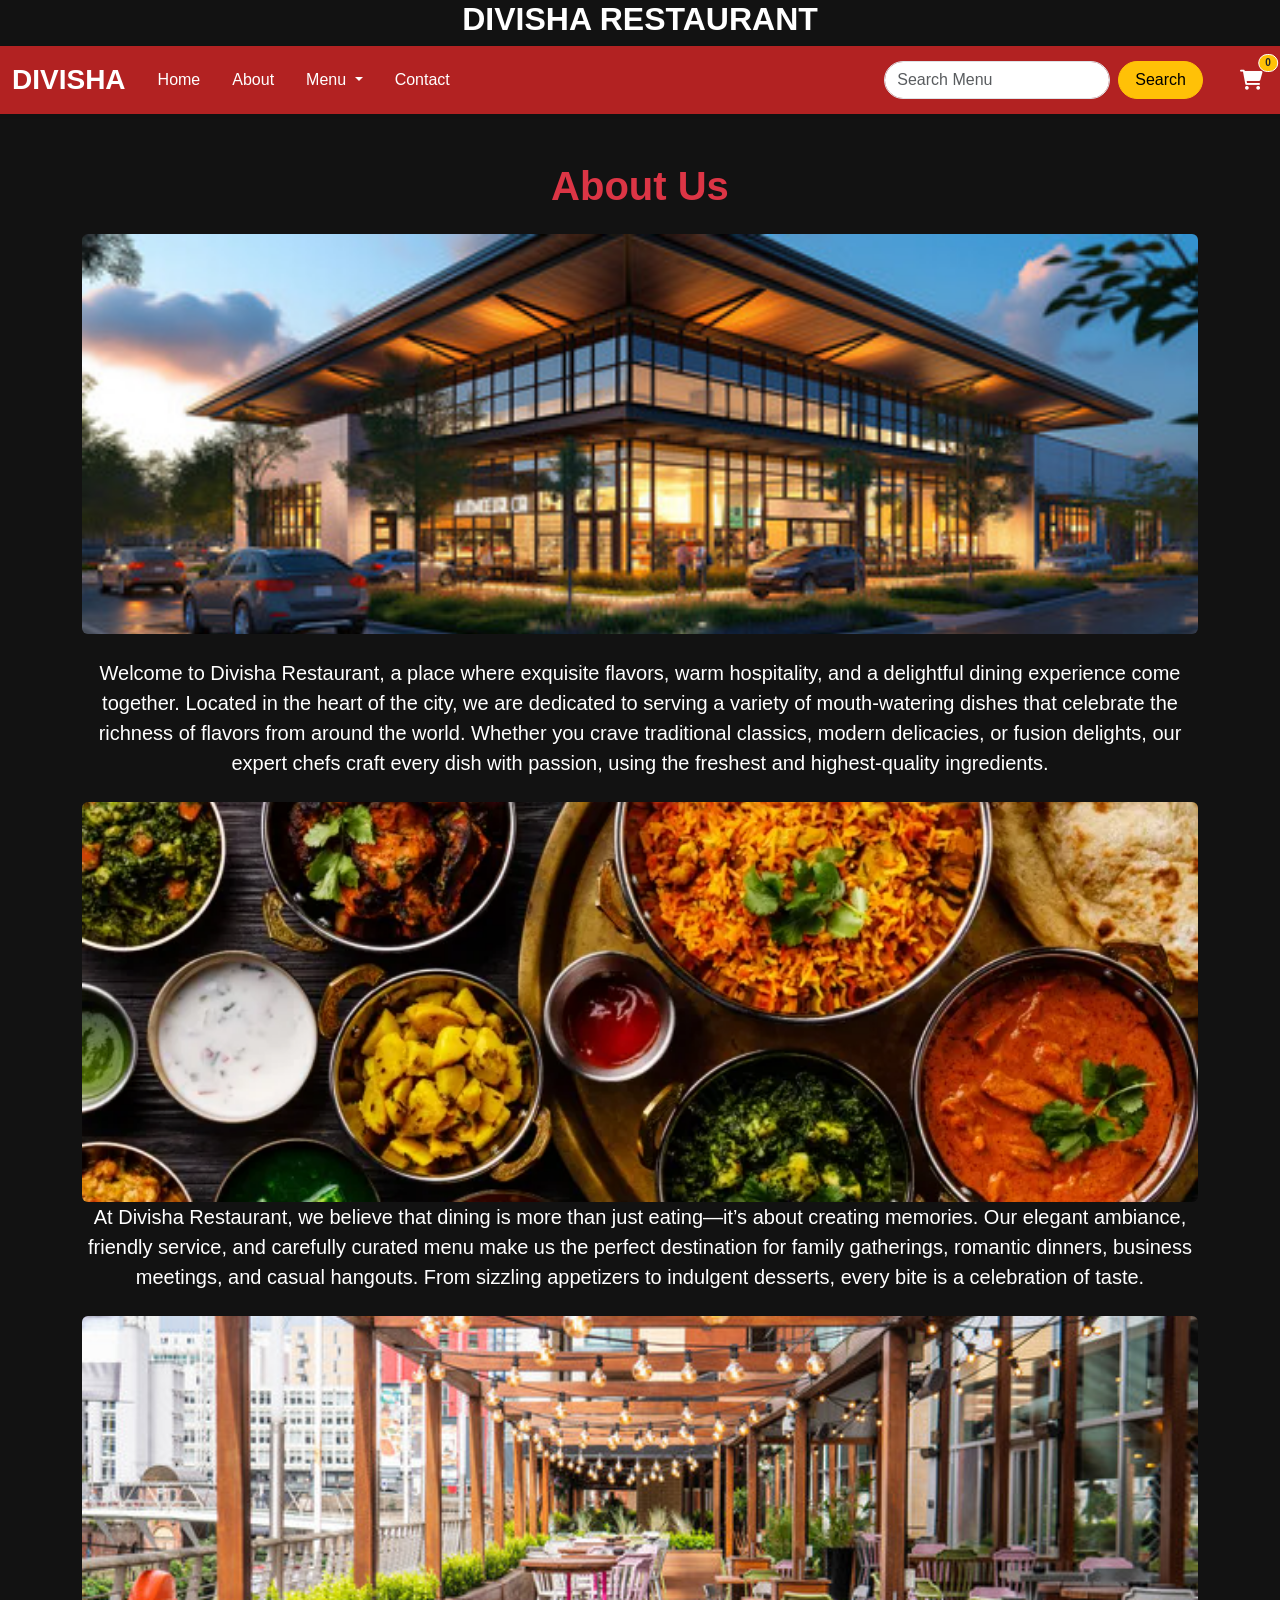
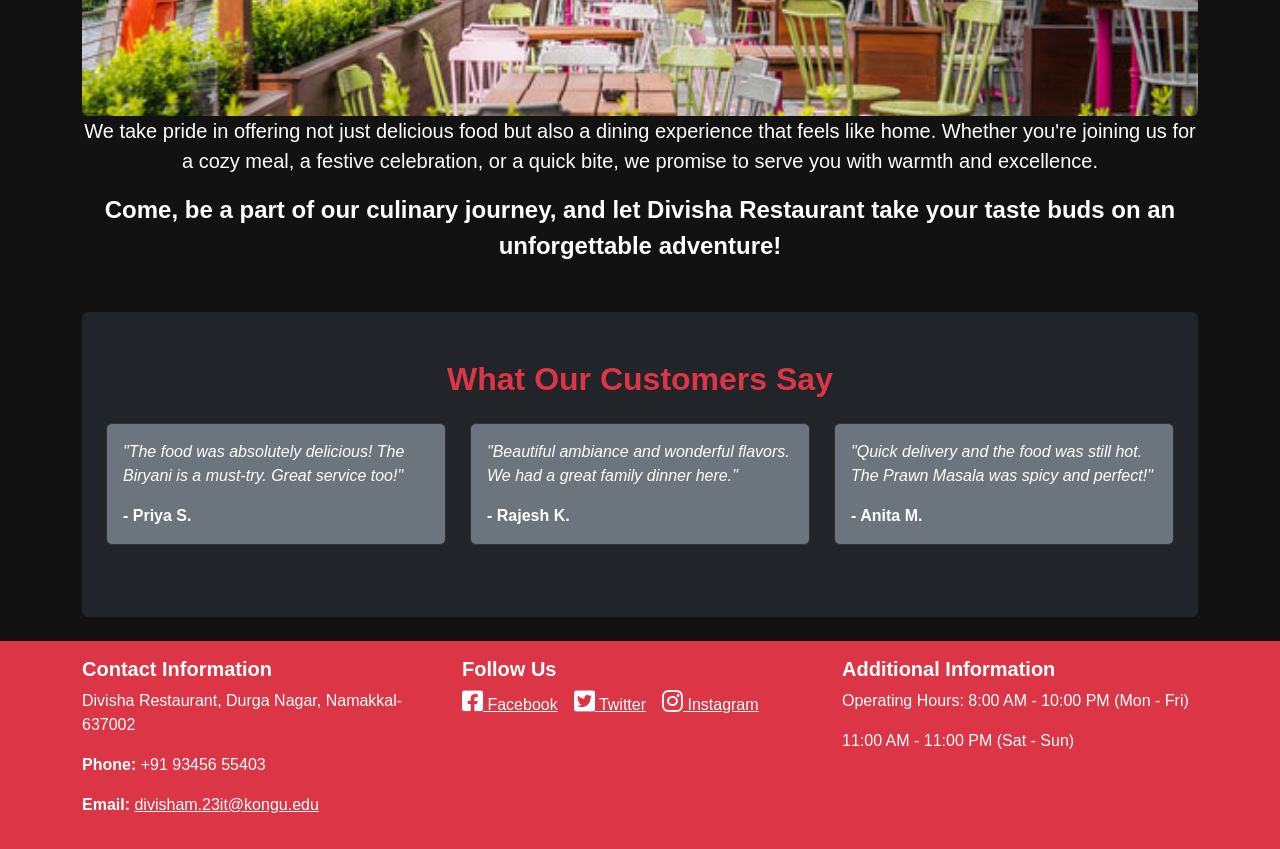
==== about.html @ acbfa1bf "Initial commit: Restaurant website with professional dark theme" ====
<!DOCTYPE html>
<html lang="en">
<head>
    <meta charset="UTF-8">
    <meta name="viewport" content="width=device-width, initial-scale=1.0">
    <title>About Us</title>
    <link href="https://cdn.jsdelivr.net/npm/bootstrap@5.3.3/dist/css/bootstrap.min.css" rel="stylesheet">
    <link rel="stylesheet" href="https://cdnjs.cloudflare.com/ajax/libs/font-awesome/6.0.0/css/all.min.css">
    <link rel="stylesheet" href="home.css">
    <link rel="stylesheet" href="about.css" />
    <script src="script.js"></script>
</head>
<body>

    <header>    
        <h2 class="text-center fw-bold">DIVISHA RESTAURANT</h2>
    </header>
    
    <nav class="navbar navbar-expand-lg navbar-dark bg-danger py-2 sticky-top shadow-sm">
        <div class="container-fluid">
            <a class="navbar-brand fw-bold fs-3" href="index.html">DIVISHA</a>
            <button class="navbar-toggler border-0" type="button" data-bs-toggle="collapse" data-bs-target="#navbarNav">
                <span class="navbar-toggler-icon"></span>
            </button>
            <div class="collapse navbar-collapse" id="navbarNav">
                <ul class="navbar-nav me-auto mb-2 mb-lg-0">
                    <li class="nav-item"><a class="nav-link text-white px-3" href="index.html">Home</a></li>
                    <li class="nav-item"><a class="nav-link text-white px-3" href="about.html">About</a></li>
                    <li class="nav-item dropdown">
                        <a class="nav-link dropdown-toggle text-white px-3" href="#" role="button" data-bs-toggle="dropdown" aria-expanded="false">
                            Menu
                        </a>
                        <ul class="dropdown-menu">
                            <li><a class="dropdown-item" href="veg.html">Veg Menu</a></li>
                            <li><a class="dropdown-item" href="non-veg.html">Non-Veg Menu</a></li>
                        </ul>
                    </li>
                    <li class="nav-item"><a class="nav-link text-white px-3" href="cont.html">Contact</a></li>
                </ul>
                <div class="d-flex align-items-center mt-3 mt-lg-0">
                    <form class="d-flex me-3" action="veg.html" method="get">
                        <input class="form-control me-2 rounded-pill" type="search" name="search" placeholder="Search Menu" aria-label="Search">
                        <button class="btn btn-warning rounded-pill px-3" type="submit">Search</button>
                    </form>
                    <a class="nav-link text-white cart-icon position-relative ms-3" href="cart.html">
                        <i class="fas fa-shopping-cart fa-lg"></i>
                        <span id="cart-count" class="cart-count position-absolute top-0 start-100 translate-middle badge rounded-pill bg-warning text-dark border border-white">0</span>
                    </a>
                </div>
            </div>
        </div>
    </nav>

    <div class="container mt-5 mb-4">
        <h1 class="text-center text-danger fw-bold">About Us</h1>

        <div class="text-center mt-4">
            <img src="outlook.jpg" alt="Restaurant Image" class="img-fluid rounded" style="width: 100%; height: 400px; object-fit: cover;">
        </div>

        <p class="text-center fs-5 fw-normal mt-4">
            Welcome to Divisha Restaurant, a place where exquisite flavors, warm hospitality, and a delightful dining experience come together.  
            Located in the heart of the city, we are dedicated to serving a variety of mouth-watering dishes that celebrate the richness of flavors from around the world.  
            Whether you crave traditional classics, modern delicacies, or fusion delights, our expert chefs craft every dish with passion, using the freshest and highest-quality ingredients.
        </p>

        <div class="text-center mt-4">
            <img src="food.jpg" alt="Food Image" class="img-fluid rounded" style="width: 100%; height: 400px; object-fit: cover;">
        </div>

        <p class="text-center fs-5 fw-normal">
            At Divisha Restaurant, we believe that dining is more than just eating—it’s about creating memories.  
            Our elegant ambiance, friendly service, and carefully curated menu make us the perfect destination for family gatherings, romantic dinners, business meetings, and casual hangouts.  
            From sizzling appetizers to indulgent desserts, every bite is a celebration of taste.
        </p>

        <div class="text-center mt-4">
            <img src="restaurant.jpg" alt="Ambience Image" class="img-fluid rounded" style="width: 100%; height: 400px; object-fit: cover;">
        </div>

        <p class="text-center fs-5 fw-normal">
            We take pride in offering not just delicious food but also a dining experience that feels like home.  
            Whether you're joining us for a cozy meal, a festive celebration, or a quick bite, we promise to serve you with warmth and excellence.
        </p>

        <p class="text-center fw-bold fs-4">
            Come, be a part of our culinary journey, and let Divisha Restaurant take your taste buds on an unforgettable adventure!
        </p>

        <section class="mt-5 py-5 bg-dark rounded">
            <h2 class="text-center text-danger fw-bold mb-4">What Our Customers Say</h2>
            <div class="row px-4">
                <div class="col-md-4 mb-4">
                    <div class="card bg-secondary text-white p-3">
                        <p class="fst-italic">"The food was absolutely delicious! The Biryani is a must-try. Great service too!"</p>
                        <p class="fw-bold mb-0">- Priya S.</p>
                    </div>
                </div>
                <div class="col-md-4 mb-4">
                    <div class="card bg-secondary text-white p-3">
                        <p class="fst-italic">"Beautiful ambiance and wonderful flavors. We had a great family dinner here."</p>
                        <p class="fw-bold mb-0">- Rajesh K.</p>
                    </div>
                </div>
                <div class="col-md-4 mb-4">
                    <div class="card bg-secondary text-white p-3">
                        <p class="fst-italic">"Quick delivery and the food was still hot. The Prawn Masala was spicy and perfect!"</p>
                        <p class="fw-bold mb-0">- Anita M.</p>
                    </div>
                </div>
            </div>
        </section>
    </div>
    <footer class="bg-danger text-white py-3">
        <div class="container">
            <div class="row">
                <div class="col-md-4">
                    <h5 class="fw-bold">Contact Information</h5>
                    <p>Divisha Restaurant, Durga Nagar, Namakkal-637002</p>
                    <p><strong>Phone:</strong> +91 93456 55403</p>
                    <p><strong>Email:</strong> <a href="mailto:divisham.23it@kongu.edu" class="text-white">divisham.23it@kongu.edu</a></p>
                </div>
                <div class="col-md-4">
                    <h5 class="fw-bold">Follow Us</h5>
                    <ul class="list-unstyled d-flex">
                        <li class="me-3">
                            <a href="@ divisha_restaurant" class="text-white" target="_blank"><i class="fab fa-facebook-square" style="font-size: 24px;"></i> Facebook</a>
                        </li>
                        <li class="me-3">
                            <a href="@divisha_restaurant" class="text-white" target="_blank"><i class="fab fa-twitter-square" style="font-size: 24px;"></i> Twitter</a>
                        </li>
                        <li>
                            <a href="@ divi_9705" class="text-white" target="_blank"><i class="fab fa-instagram" style="font-size: 24px;"></i> Instagram</a>
                        </li>
                    </ul>
                </div>
                <div class="col-md-4">
                    <h5 class="fw-bold">Additional Information</h5>
                    <p>Operating Hours: 8:00 AM - 10:00 PM (Mon - Fri)</p>
                    <p>11:00 AM - 11:00 PM (Sat - Sun)</p>
                </div>
            </div>
        </div>
    </footer>

    <script src="https://cdn.jsdelivr.net/npm/bootstrap@5.3.3/dist/js/bootstrap.bundle.min.js"></script>

</body>
</html>
---- home.css ----
/* Common Styles */
body {
    background-color: #121212;
    color: white;
    font-family: 'Segoe UI', Tahoma, Geneva, Verdana, sans-serif;
}

.navbar {
    background-color: #b22222 !important;
}

.hero {
    position: relative;
    width: 100vw;
    height: 100vh;
    background: linear-gradient(rgba(0, 0, 0, 0.7), rgba(0, 0, 0, 0.7)), #1a1a1a;
    display: flex;
    align-items: center;
    justify-content: center;
    color: white;
    text-align: center;
}

.hero-content {
    position: relative;
    z-index: 1;
}

.card {
    background-color: #222;
    color: white;
    border: 1px solid #333;
    transition: transform 0.3s ease;
}

.card:hover {
    transform: translateY(-10px);
}

.toast-notification {
    position: fixed;
    bottom: 20px;
    right: 20px;
    background-color: #28a745;
    color: white;
    padding: 10px 20px;
    border-radius: 5px;
    opacity: 0;
    transition: opacity 0.3s ease;
    z-index: 1000;
}

.toast-notification.show {
    opacity: 1;
}

.cart-icon {
    display: inline-block;
    padding: 5px;
}

.cart-count {
    font-size: 10px;
    padding: 3px 6px;
}

.navbar-nav .nav-link {
    font-weight: 500;
    transition: color 0.3s ease;
}

.navbar-nav .nav-link:hover {
    color: #ffc107 !important;
}

.dropdown-menu {
    background-color: #ffffff !important;
    border: 1px solid #ddd !important;
    box-shadow: 0 8px 16px rgba(0,0,0,0.2) !important;
    padding: 10px 0 !important;
    min-width: 200px !important;
    z-index: 9999 !important;
    display: none;
}

.dropdown-menu.show {
    display: block !important;
}

.dropdown-item {
    color: #000000 !important;
    padding: 8px 20px !important;
    font-weight: 600 !important;
    display: block !important;
    width: 100% !important;
    text-decoration: none !important;
}

.dropdown-item:hover {
    background-color: #b22222 !important;
    color: #ffffff !important;
}
---- about.css ----
body {
    background-color: #121212;
    color: white;
}

.navbar {
    background-color: #b22222;
}

.navbar-nav {
    margin-left: 0;
}

.navbar a {
    color: white;
}

.navbar a:hover {
    color: black;
}

.dropdown-menu a {
    color: black;
}

.dropdown-menu a:hover {
    color: rgb(62, 152, 52);
}

.text-danger {
    color: #ff6347;
}

.header {
    background-color: black;
    padding: 20px 0;
    text-align: center;
    color: white;
    font-size: 24px;
    font-weight: bold;
}
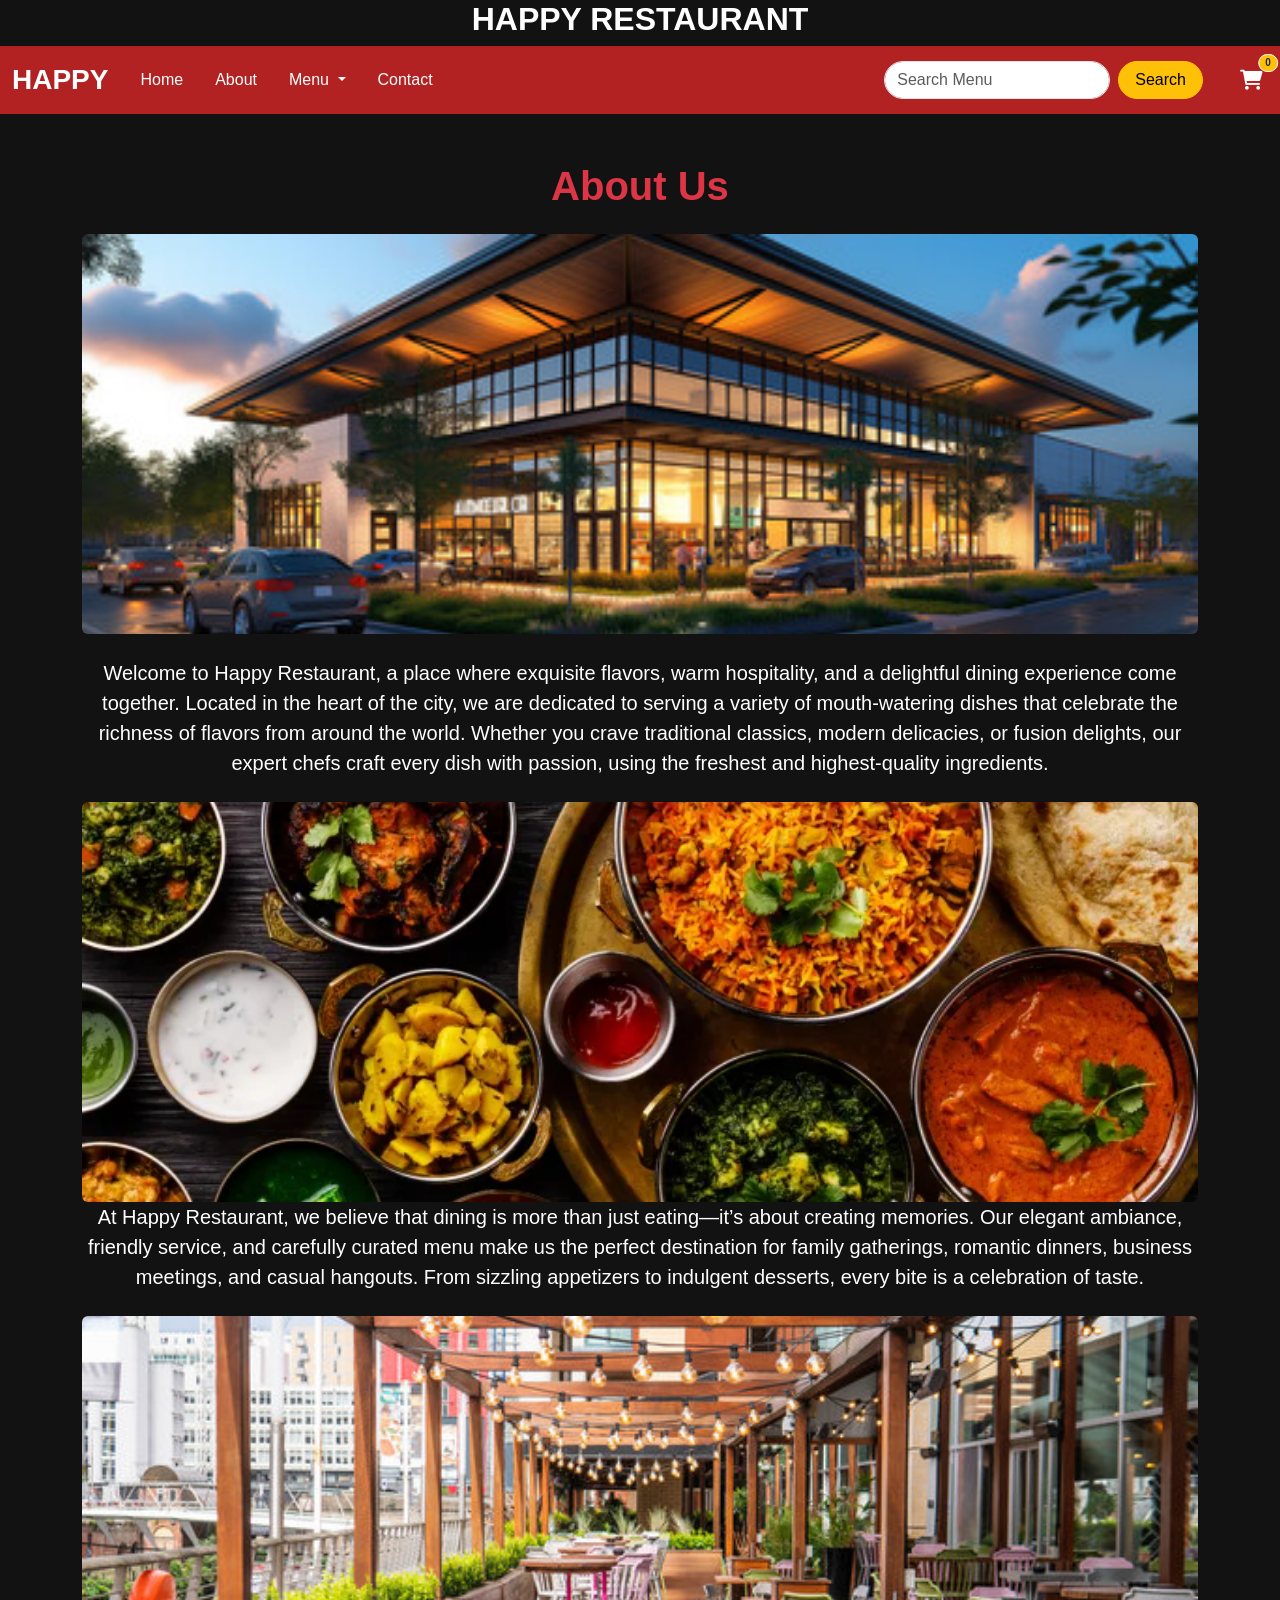
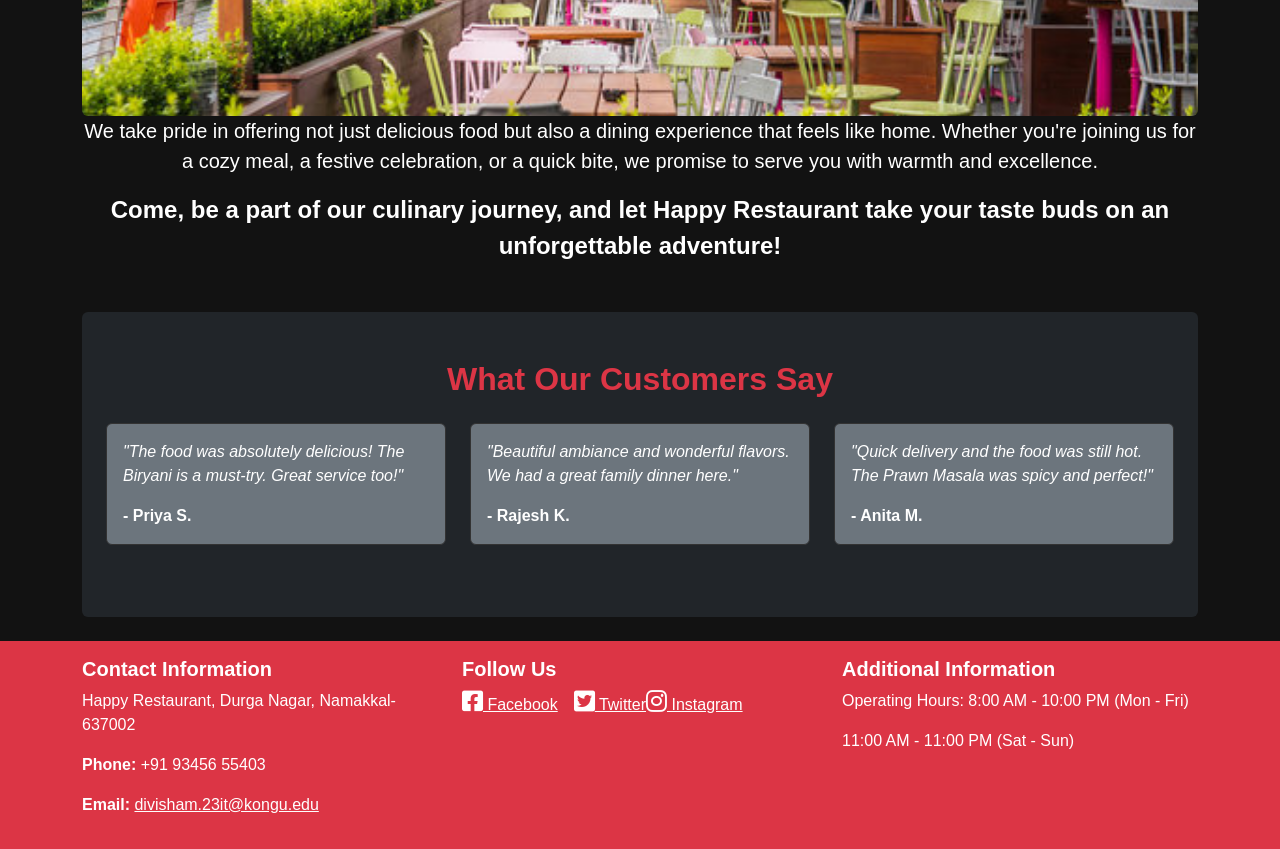
==== commit b709b40c: "Update restaurant name to Happy Restaurant and background image for hero section" ====
--- a/about.html
+++ b/about.html
@@ -13,12 +13,12 @@
 <body>
 
     <header>    
-        <h2 class="text-center fw-bold">DIVISHA RESTAURANT</h2>
+        <h2 class="text-center fw-bold">HAPPY RESTAURANT</h2>
     </header>
     
     <nav class="navbar navbar-expand-lg navbar-dark bg-danger py-2 sticky-top shadow-sm">
         <div class="container-fluid">
-            <a class="navbar-brand fw-bold fs-3" href="index.html">DIVISHA</a>
+            <a class="navbar-brand fw-bold fs-3" href="index.html">HAPPY</a>
             <button class="navbar-toggler border-0" type="button" data-bs-toggle="collapse" data-bs-target="#navbarNav">
                 <span class="navbar-toggler-icon"></span>
             </button>
@@ -59,7 +59,7 @@
         </div>
 
         <p class="text-center fs-5 fw-normal mt-4">
-            Welcome to Divisha Restaurant, a place where exquisite flavors, warm hospitality, and a delightful dining experience come together.  
+            Welcome to Happy Restaurant, a place where exquisite flavors, warm hospitality, and a delightful dining experience come together.  
             Located in the heart of the city, we are dedicated to serving a variety of mouth-watering dishes that celebrate the richness of flavors from around the world.  
             Whether you crave traditional classics, modern delicacies, or fusion delights, our expert chefs craft every dish with passion, using the freshest and highest-quality ingredients.
         </p>
@@ -69,7 +69,7 @@
         </div>
 
         <p class="text-center fs-5 fw-normal">
-            At Divisha Restaurant, we believe that dining is more than just eating—it’s about creating memories.  
+            At Happy Restaurant, we believe that dining is more than just eating—it’s about creating memories.  
             Our elegant ambiance, friendly service, and carefully curated menu make us the perfect destination for family gatherings, romantic dinners, business meetings, and casual hangouts.  
             From sizzling appetizers to indulgent desserts, every bite is a celebration of taste.
         </p>
@@ -84,7 +84,7 @@
         </p>
 
         <p class="text-center fw-bold fs-4">
-            Come, be a part of our culinary journey, and let Divisha Restaurant take your taste buds on an unforgettable adventure!
+            Come, be a part of our culinary journey, and let Happy Restaurant take your taste buds on an unforgettable adventure!
         </p>
 
         <section class="mt-5 py-5 bg-dark rounded">
@@ -116,7 +116,7 @@
             <div class="row">
                 <div class="col-md-4">
                     <h5 class="fw-bold">Contact Information</h5>
-                    <p>Divisha Restaurant, Durga Nagar, Namakkal-637002</p>
+                    <p>Happy Restaurant, Durga Nagar, Namakkal-637002</p>
                     <p><strong>Phone:</strong> +91 93456 55403</p>
                     <p><strong>Email:</strong> <a href="mailto:divisham.23it@kongu.edu" class="text-white">divisham.23it@kongu.edu</a></p>
                 </div>
@@ -124,10 +124,10 @@
                     <h5 class="fw-bold">Follow Us</h5>
                     <ul class="list-unstyled d-flex">
                         <li class="me-3">
-                            <a href="@ divisha_restaurant" class="text-white" target="_blank"><i class="fab fa-facebook-square" style="font-size: 24px;"></i> Facebook</a>
+                            <a href="@ happy_restaurant" class="text-white" target="_blank"><i class="fab fa-facebook-square" style="font-size: 24px;"></i> Facebook</a>
                         </li>
-                        <li class="me-3">
-                            <a href="@divisha_restaurant" class="text-white" target="_blank"><i class="fab fa-twitter-square" style="font-size: 24px;"></i> Twitter</a>
+                        <li>
+                            <a href="@happy_restaurant" class="text-white" target="_blank"><i class="fab fa-twitter-square" style="font-size: 24px;"></i> Twitter</a>
                         </li>
                         <li>
                             <a href="@ divi_9705" class="text-white" target="_blank"><i class="fab fa-instagram" style="font-size: 24px;"></i> Instagram</a>
--- a/home.css
+++ b/home.css
@@ -13,7 +13,9 @@
     position: relative;
     width: 100vw;
     height: 100vh;
-    background: linear-gradient(rgba(0, 0, 0, 0.7), rgba(0, 0, 0, 0.7)), #1a1a1a;
+    background: linear-gradient(rgba(0, 0, 0, 0.7), rgba(0, 0, 0, 0.7)), url('restaurant.jpg');
+    background-size: cover;
+    background-position: center;
     display: flex;
     align-items: center;
     justify-content: center;
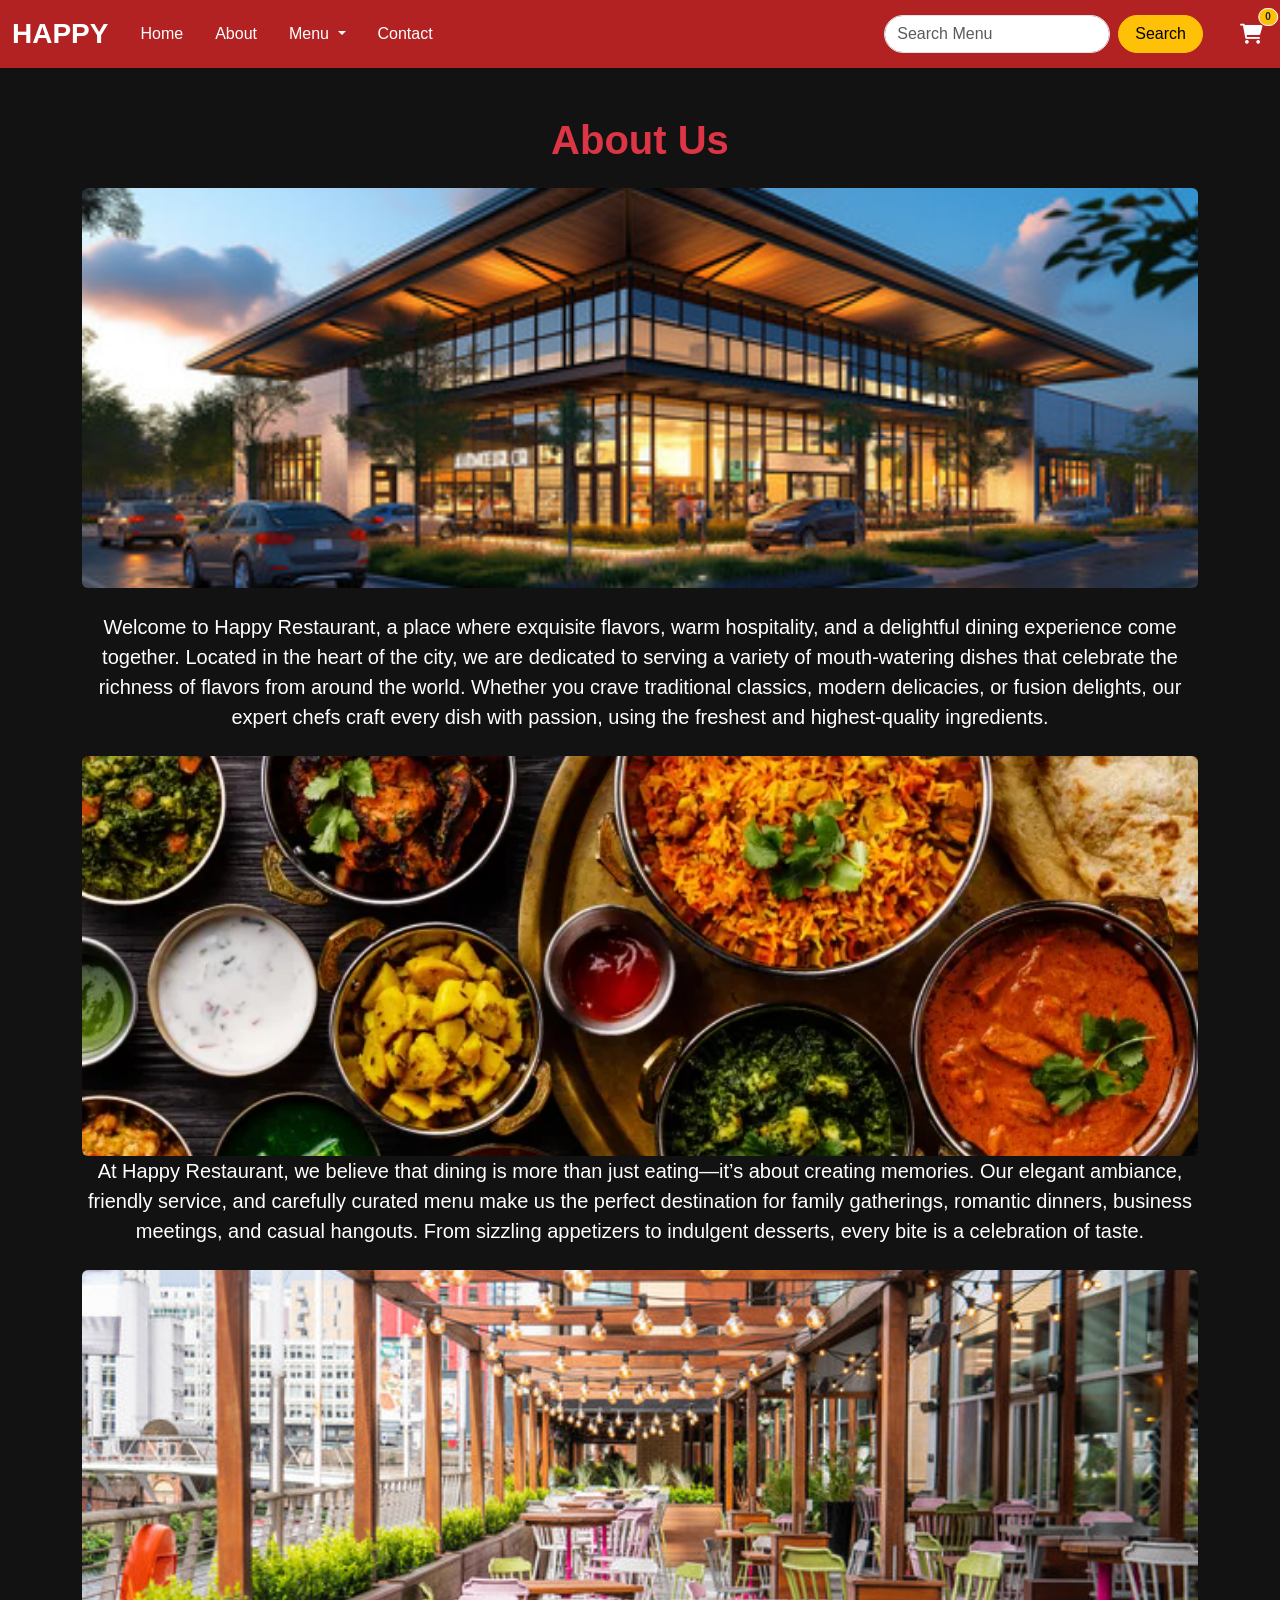
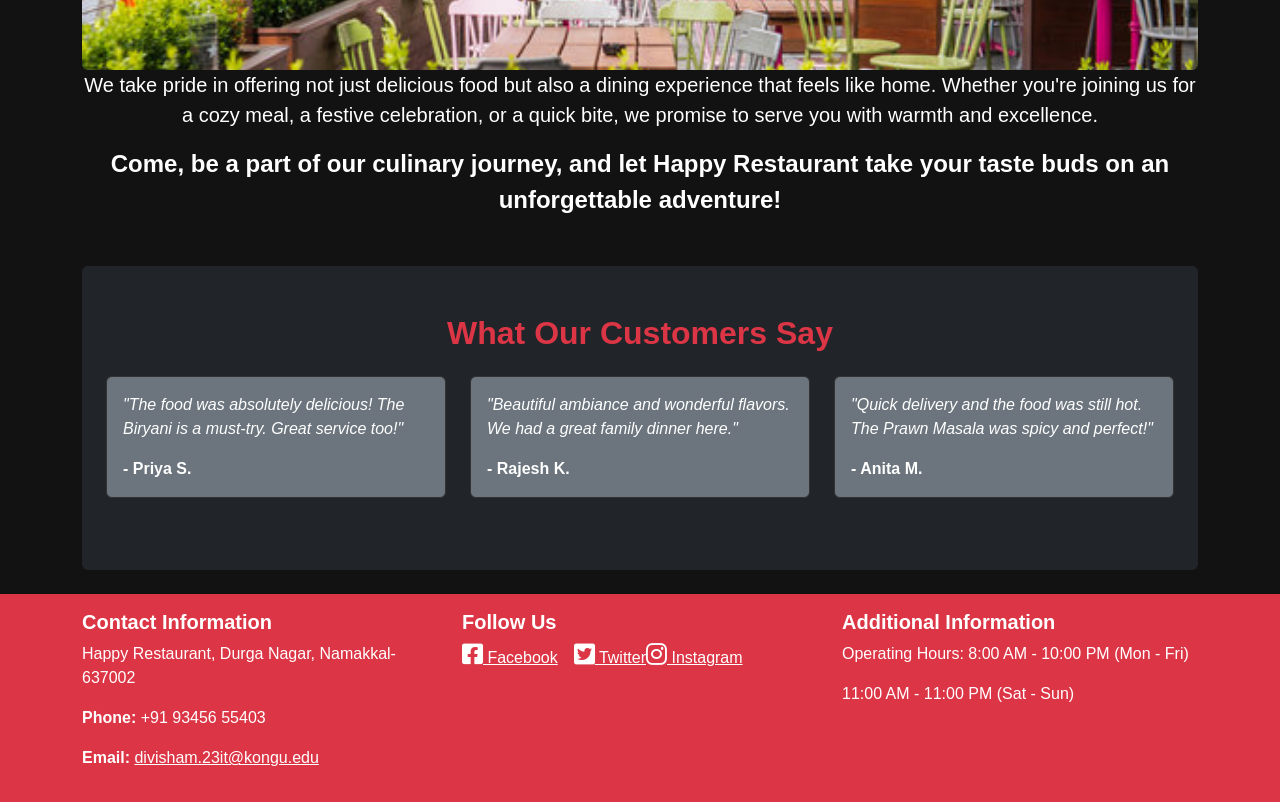
==== commit 575c847a: "Remove redundant Happy Restaurant headers" ====
--- a/about.html
+++ b/about.html
@@ -12,9 +12,6 @@
 </head>
 <body>
 
-    <header>    
-        <h2 class="text-center fw-bold">HAPPY RESTAURANT</h2>
-    </header>
     
     <nav class="navbar navbar-expand-lg navbar-dark bg-danger py-2 sticky-top shadow-sm">
         <div class="container-fluid">
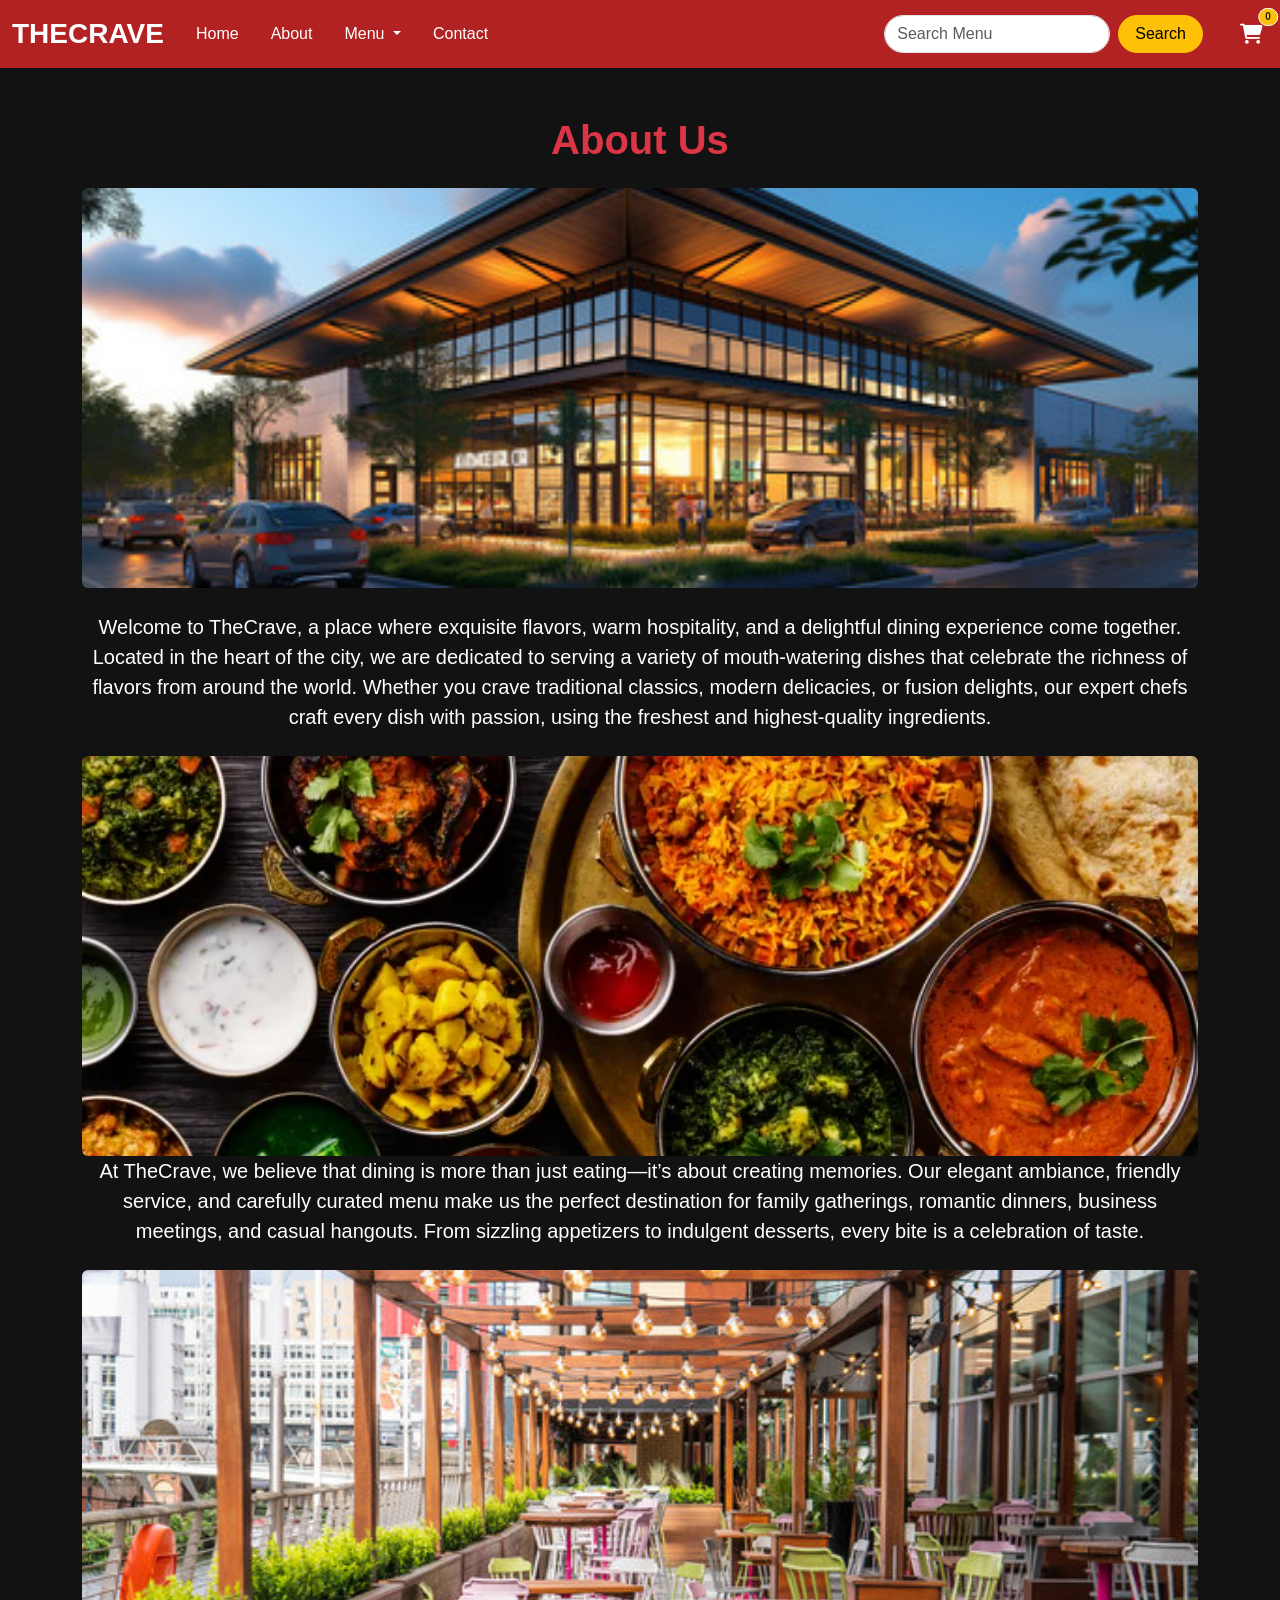
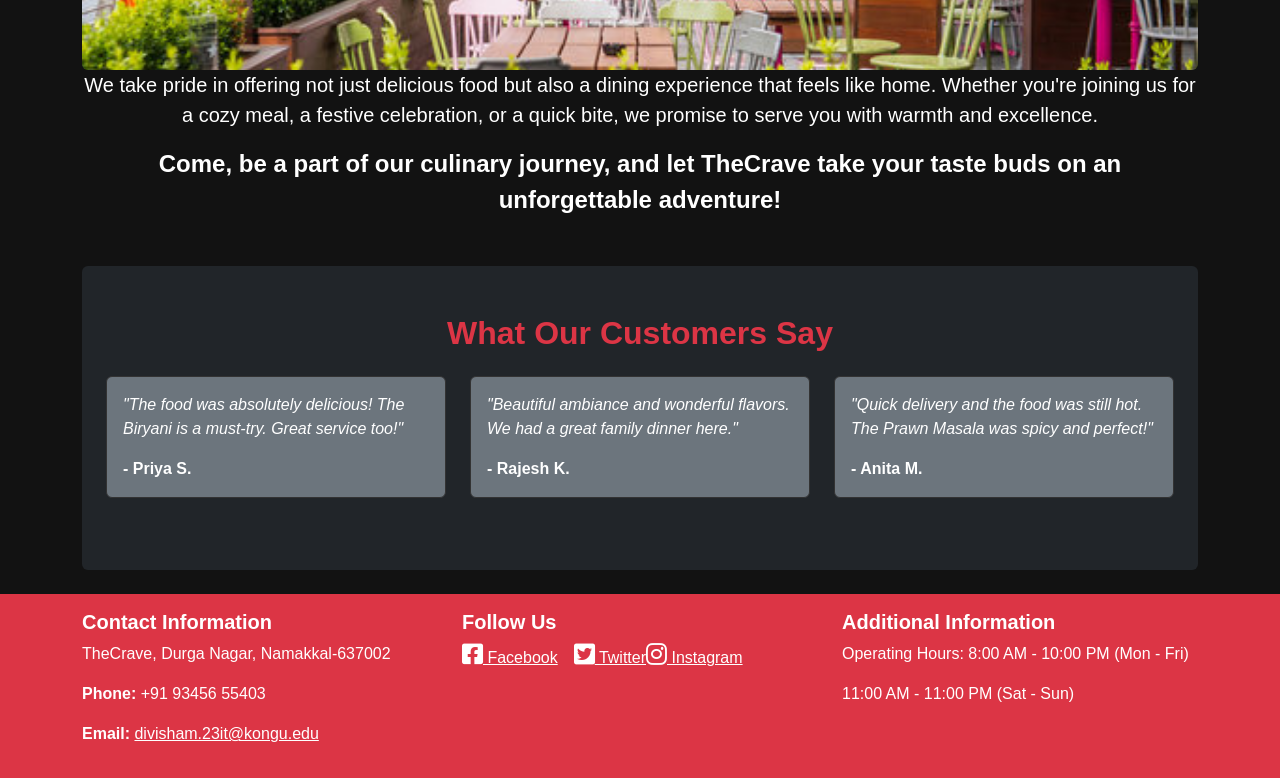
==== commit f834c964: "Rename restaurant from Happy to TheCrave" ====
--- a/about.html
+++ b/about.html
@@ -3,7 +3,7 @@
 <head>
     <meta charset="UTF-8">
     <meta name="viewport" content="width=device-width, initial-scale=1.0">
-    <title>About Us</title>
+    <title>About Us | TheCrave</title>
     <link href="https://cdn.jsdelivr.net/npm/bootstrap@5.3.3/dist/css/bootstrap.min.css" rel="stylesheet">
     <link rel="stylesheet" href="https://cdnjs.cloudflare.com/ajax/libs/font-awesome/6.0.0/css/all.min.css">
     <link rel="stylesheet" href="home.css">
@@ -15,7 +15,7 @@
     
     <nav class="navbar navbar-expand-lg navbar-dark bg-danger py-2 sticky-top shadow-sm">
         <div class="container-fluid">
-            <a class="navbar-brand fw-bold fs-3" href="index.html">HAPPY</a>
+            <a class="navbar-brand fw-bold fs-3" href="index.html">THECRAVE</a>
             <button class="navbar-toggler border-0" type="button" data-bs-toggle="collapse" data-bs-target="#navbarNav">
                 <span class="navbar-toggler-icon"></span>
             </button>
@@ -56,7 +56,7 @@
         </div>
 
         <p class="text-center fs-5 fw-normal mt-4">
-            Welcome to Happy Restaurant, a place where exquisite flavors, warm hospitality, and a delightful dining experience come together.  
+            Welcome to TheCrave, a place where exquisite flavors, warm hospitality, and a delightful dining experience come together.  
             Located in the heart of the city, we are dedicated to serving a variety of mouth-watering dishes that celebrate the richness of flavors from around the world.  
             Whether you crave traditional classics, modern delicacies, or fusion delights, our expert chefs craft every dish with passion, using the freshest and highest-quality ingredients.
         </p>
@@ -66,7 +66,7 @@
         </div>
 
         <p class="text-center fs-5 fw-normal">
-            At Happy Restaurant, we believe that dining is more than just eating—it’s about creating memories.  
+            At TheCrave, we believe that dining is more than just eating—it’s about creating memories.  
             Our elegant ambiance, friendly service, and carefully curated menu make us the perfect destination for family gatherings, romantic dinners, business meetings, and casual hangouts.  
             From sizzling appetizers to indulgent desserts, every bite is a celebration of taste.
         </p>
@@ -81,7 +81,7 @@
         </p>
 
         <p class="text-center fw-bold fs-4">
-            Come, be a part of our culinary journey, and let Happy Restaurant take your taste buds on an unforgettable adventure!
+            Come, be a part of our culinary journey, and let TheCrave take your taste buds on an unforgettable adventure!
         </p>
 
         <section class="mt-5 py-5 bg-dark rounded">
@@ -113,7 +113,7 @@
             <div class="row">
                 <div class="col-md-4">
                     <h5 class="fw-bold">Contact Information</h5>
-                    <p>Happy Restaurant, Durga Nagar, Namakkal-637002</p>
+                    <p>TheCrave, Durga Nagar, Namakkal-637002</p>
                     <p><strong>Phone:</strong> +91 93456 55403</p>
                     <p><strong>Email:</strong> <a href="mailto:divisham.23it@kongu.edu" class="text-white">divisham.23it@kongu.edu</a></p>
                 </div>
@@ -121,10 +121,10 @@
                     <h5 class="fw-bold">Follow Us</h5>
                     <ul class="list-unstyled d-flex">
                         <li class="me-3">
-                            <a href="@ happy_restaurant" class="text-white" target="_blank"><i class="fab fa-facebook-square" style="font-size: 24px;"></i> Facebook</a>
+                            <a href="@ thecrave" class="text-white" target="_blank"><i class="fab fa-facebook-square" style="font-size: 24px;"></i> Facebook</a>
                         </li>
                         <li>
-                            <a href="@happy_restaurant" class="text-white" target="_blank"><i class="fab fa-twitter-square" style="font-size: 24px;"></i> Twitter</a>
+                            <a href="@thecrave" class="text-white" target="_blank"><i class="fab fa-twitter-square" style="font-size: 24px;"></i> Twitter</a>
                         </li>
                         <li>
                             <a href="@ divi_9705" class="text-white" target="_blank"><i class="fab fa-instagram" style="font-size: 24px;"></i> Instagram</a>
